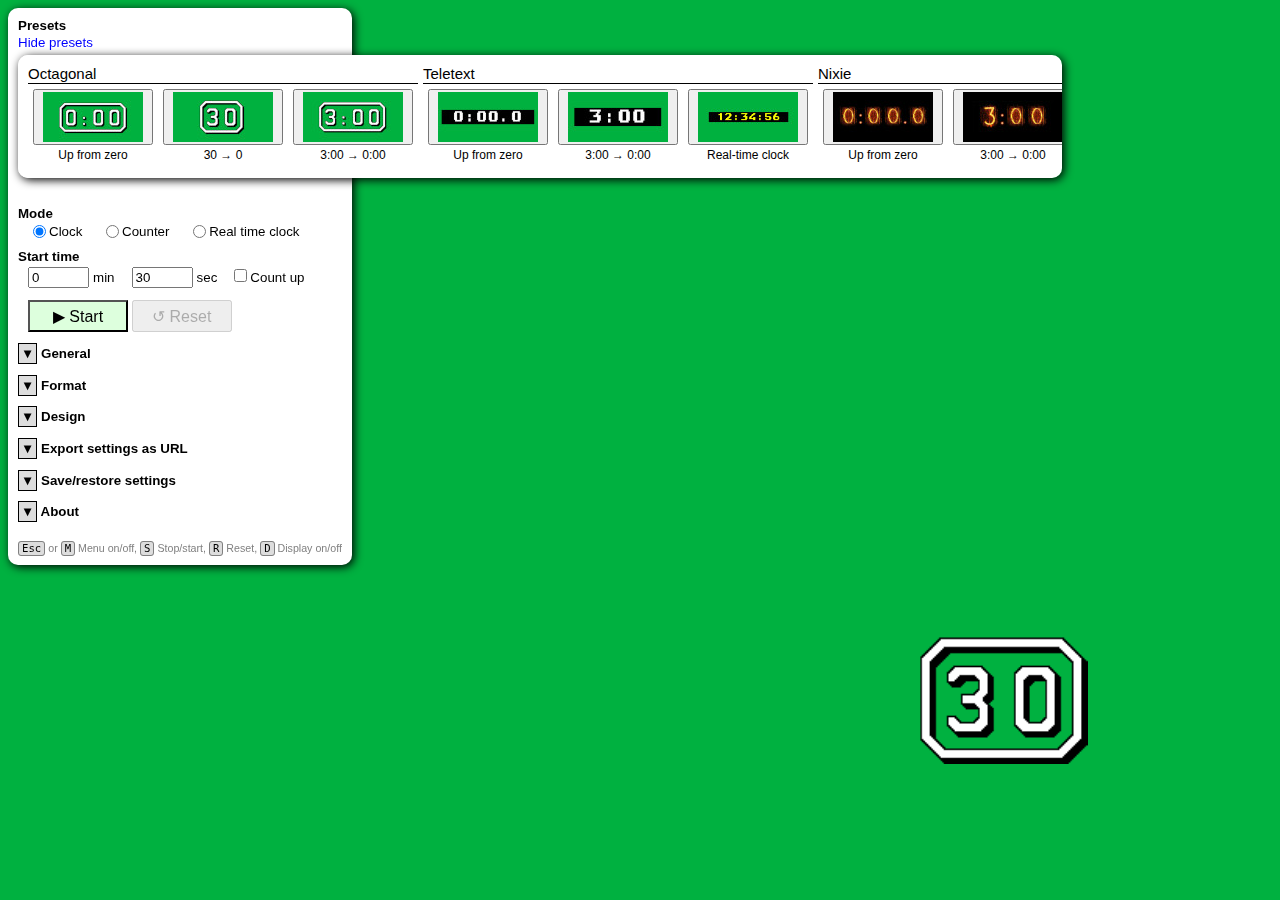
==== index.html @ b5df02eb "Reorganise options, add teletext real-time clock preset, etc" ====
<!DOCTYPE html>
<html lang="en">
    <head>
        <title>Octagon Simulator</title>
        <meta charset="UTF-8">
        <meta name="author" content="Graeme Cole">
        <meta name="description" content="On-screen countdown clock mockup">
        <link rel="stylesheet" type="text/css" href="interface.css?bump=2" />

        <link rel="preconnect" href="https://fonts.googleapis.com">
        <link rel="preconnect" href="https://fonts.gstatic.com" crossorigin>
        <link href="https://fonts.googleapis.com/css2?family=Bebas+Neue&family=Boogaloo&family=Inter&family=Nova+Mono&family=Press+Start+2P&family=Questrial&display=swap" rel="stylesheet">

        <link rel="icon" type="image/png" href="icons/octagonfavicon128.png" sizes="128x128">
        <link rel="icon" type="image/png" href="icons/octagonfavicon64.png" sizes="64x64">
        <link rel="icon" type="image/x-icon" href="icons/octagonfavicon32.ico">
    </head>
    <body onload="initialise();">
        <script src="font.js?bump=2"></script>
        <script src="draw.js?bump=3"></script>
        <script src="htmldraw.js?bump=3"></script>
        <script src="clock.js?bump=3"></script>
        <script src="presets.js?bump=2"></script>
        <script src="interface.js?bump=4"></script>

        <div id="screen">
            <canvas id="canvas"></canvas>
        </div>

        <div class="menu" id="menu">
            <div id="errors"></div>
            <div class="menusection">
                <div class="sectiontitle">Presets</div>
                <div class="presetsheader">
                    <a onclick="togglePresetsHeader();" id="togglepresetslink" class="expandlink">Hide presets</a>
                </div>
                <div class="presetspanelcontainer" id="presetspanelcontainer">
                    <div class="presetspanel" id="presetspanel"></div>
                </div>
            </div>
            <div class="menusection">
                <div class="sectiontitle">Mode</div>
                <div class="sectionbody">
                    <div class="menurow radiorow" style="margin-bottom: 10px;">
                        <input type="radio" id="clockmode" name="countermode" value="0" onclick="changeMode();" checked /><label for="clockmode">Clock</label>
                        <input type="radio" id="countermode" name="countermode" value="1" onclick="changeMode();" style="margin-left: 20px;" /><label for="countermode">Counter</label>
                        <input type="radio" id="rtcmode" name="countermode" value="2" onclick="changeMode();" style="margin-left: 20px;" /><label for="rtcmode">Real time clock</label>
                    </div>
                </div>
            </div>

            <div class="menusection">
                <div class="sectiontitle clockmodecontrols">Start time</div>
                <div class="sectiontitle countermodecontrols">Counter</div>
                <div class="sectionbody">
                    <div class="clockmodecontrols">
                        <div class="menurow">
                            <input type="number" id="minutes" min="0" value="0" oninput="startTimeChanged();" /> min
                            <input type="number" id="seconds" min="0" value="0" oninput="startTimeChanged();" style="margin-left: 1em;" /> sec
                            <input type="checkbox" id="countup" name="countup" onclick="optionsChanged();" style="margin-left: 1em;" /><label for="countup">Count up</label>
                        </div>
                        <div class="menurow">
                            <button class="clockcontrolbutton" id="start" style="background-color: #ddffdd;" onclick="startStop();">&#x25B6; Start</button>
                            <button class="clockcontrolbutton" id="reset" onclick="resetClock();" disabled>&#x21BA; Reset</button>
                        </div>
                    </div>
                    <div class="countermodecontrols">
                        <div class="menurow">
                            <label for="count">Count </label><input type="number" id="count" name="count" value="0" oninput="countChanged();" />
                        </div>
                        <div class="menurow">
                            <button class="countercontrolbutton" id="counterup" style="background-color: #ddffdd;" onclick="adjustCounter(1);">+</button>
                            <button class="countercontrolbutton" id="counterdown" style="background-color: #ffdddd;" onclick="adjustCounter(-1);">&minus;</button>
                            <button class="countercontrolbutton" id="resetcounter" onclick="resetCounter();" >0</button>
                        </div>
                    </div>
                    <div class="rtcmodecontrols">
                        <div class="menurow">
                        </div>
                    </div>
                </div>
            </div>
            <div class="menusection">
                <div class="sectiontitle sectiontitleclickable" onclick="toggleOptionsSection('general');">
                    <div class="sectiondropdown" id="generaldropdown">&#x25B6;</div>
                    General
                </div>
                <div class="sectionbody" id="generalsection">
                    <div class="menurow">
                        <input type="checkbox" id="displayclock" name="displayclock" onclick="optionsChanged();" checked /><label for="displayclock">Display on</label>
                    </div>
                    <div class="menurow">
                        <select id="xposanchor" name="xposanchor" onchange="positionChanged();">
                            <option value="left">Left edge</option>
                            <option value="right" selected>Right edge</option>
                        </select>
                        <input type="number" id="xpospc" oninput="positionChanged();" />% from left of window
                    </div>
                    <div class="menurow">
                        <select id="yposanchor" name="yposanchor" onchange="positionChanged();">
                            <option value="top">Top edge</option>
                            <option value="bottom" selected>Bottom edge</option>
                        </select>
                        <input type="number" id="ypospc" oninput="positionChanged();" />% from top of window
                    </div>
                    <div class="menurow">
                        Final scale factor
                        <input type="number" id="scalefactor" oninput="positionChanged();" />%
                    </div>
                    <div class="menurow">
                        <input type="color" name="bgcolor" id="bgcolor" onchange="appearanceChanged();" value="#00b140" />
                        <label for="bgcolor">Page background colour</label>
                    </div>
                    <div class="menurow">
                        <input type="checkbox" name="bgdisable" id="bgdisable" onclick="appearanceChanged();" /><label for="bgdisable">Disable page background colour</label>
                    </div>
                </div>
            </div>

            <div class="menusection">
                <div class="sectiontitle sectiontitleclickable" onclick="toggleOptionsSection('format');">
                    <div class="sectiondropdown" id="formatdropdown">&#x25B6;</div>
                    Format
                </div>
                <div class="sectionbody" id="formatsection">
                    <div class="menurow clockmodecontrols">
                        <label for="format">Display format</label>
                        <select name="format" id="format" onchange="optionsChanged();">
                            <option value="-1" selected>Automatic from start time</option>
                            <option value="-2">Automatic from current time</option>
                            <option value="1">s</option>
                            <option value="2">ss</option>
                            <option value="3">m:ss</option>
                            <option value="4">mm:ss</option>
                            <option value="5">h:mm:ss</option>
                            <option value="6">hh:mm:ss</option>
                        </select>
                    </div>
                    <div class="menurow countermodecontrols">
                        <label for="counterwidth">Pad to </label><input type="number" id="counterwidth" name="counterwidth" min="0" max="10" onclick="optionsChanged();" /><label for="counterwidth"> characters</label>
                    </div>
                    <div class="menurow">
                        <input type="checkbox" id="leadingzero" name="leadingzero" onclick="optionsChanged();" /><label for="leadingzero">Leading zero</label>
                    </div>
                    <div class="menurow clockmodecontrols">
                        <input type="checkbox" id="allowhours" name="allowhours" onclick="optionsChanged();" checked /><label for="allowhours">Allow hours field</label>
                    </div>
                    <div class="menurow rtcmodecontrols">
                        <input type="checkbox" id="showrtcseconds" name="showrtcseconds" onclick="optionsChanged();" /><label for="showrtcseconds">Show seconds</label>
                    </div>
                    <div class="menurow clockmodecontrols rtcmodecontrols">
                        <input type="checkbox" id="showtenths" name="showtenths" onclick="optionsChanged();" /><label for="showtenths">Show tenths</label>
                    </div>
                </div>
            </div>

            <div class="menusection">
                <div class="sectiontitle sectiontitleclickable" onclick="toggleOptionsSection('design');">
                    <div class="sectiondropdown" id="designdropdown">&#x25B6;</div>
                    Design
                </div>
                <div class="sectionbody" id="designsection">
                    <div class="menurow">
                        <label for="clockdesign">Design</label>
                        <select name="clockdesign" id="clockdesign" onchange="clockDesignChanged(true);">
                            <option value="octagon" selected>Octagon</option>
                            <option value="nixie">Nixie tubes</option>
                            <option value="teletext">Teletext</option>
                            <option value="boring">Boring</option>
                        </select>
                    </div>
                    <div class="menurow fontcontrol" style="margin-top: 5px; margin-bottom: 5px;">
                        <label for="typeface">Typeface</label>
                        <select name="typeface" id="typeface" onchange="appearanceChanged();">
                            <option value="Bebas Neue" style="font-family: Bebas Neue;">Bebas Neue</option>
                            <option value="Boogaloo" style="font-family: Boogaloo;">Boogaloo</option>
                            <option value="Inter" style="font-family: Inter;" selected>Inter</option>
                            <option value="Nova Mono" style="font-family: Nova Mono;">Nova Mono</option>
                            <option value="'Press Start 2P'" style="font-family: 'Press Start 2P';">Press Start 2P</option>
                            <option value="Questrial" style="font-family: Questrial;">Questrial</option>
                        </select>
                    </div>
                    <div class="menurow" style="margin-top: 5px; margin-bottom: 10px; margin-left: 20px;">
                        <div>
                            When I switch Design:
                        </div>
                        <div class="radiorow">
                            <input type="radio" id="dontkeepdesignoptions" name="keepdesignoptions" value="0" onclick="optionsChanged();" checked /><label for="dontkeepdesignoptions">Apply that design's default options below</label>
                        </div>
                        <div class="radiorow">
                            <input type="radio" id="keepdesignoptions" name="keepdesignoptions" value="1" onclick="optionsChanged();" /><label for="keepdesignoptions">Keep the options specified below</label>
                        </div>
                    </div>
                    <div class="menurow colourtable">
                        <div class="colourcontrol bordercolourcontrol">
                            <div class="colourcontroltitle">Clock<br>background</div>
                            <div class="colourpicker">
                                <input type="color" name="clockbgcolor" id="clockbgcolor" onchange="appearanceChanged();" value="#000000" />
                            </div>
                        </div>
                        <div class="colourcontrol textcolourcontrol">
                            <div class="colourcontroltitle">Character</div>
                            <div class="colourpicker">
                                <input type="color" name="fgcolor" id="fgcolor" onchange="appearanceChanged();" value="#ffffff" />
                            </div>
                        </div>
                        <div class="colourcontrol textoutlinecontrol">
                            <div class="colourcontroltitle">Outline</div>
                            <div class="colourpicker">
                                <input type="color" name="outlinecolor" id="outlinecolor" onchange="appearanceChanged();" value="#000000" />
                            </div>
                        </div>
                    </div>
                    <div class="menurow">
                        <input type="checkbox" id="showborder" name="showborder" onclick="appearanceChanged();" checked /><label for="showborder">Show border</label>
                    </div>
                    <div class="menurow doubleheightcontrol">
                        <input type="checkbox" id="doubleheight" name="doubleheight" onclick="appearanceChanged();" checked /><label for="doubleheight">Double height characters</label>
                    </div>
                    <table class="colourtrim">
                        <tr class="textoutlinecontrol">
                            <td><label for="outlinesize">Outline size</label></td>
                            <td><input type="number" name="outlinesize" id="outlinesize" oninput="appearanceChanged();" value="1" min="0" max="20" /></td>
                        </tr>
                        <tr class="textshadowcontrol">
                            <td><label for="shadowlength">Shadow length</label></td>
                            <td>
                                <input type="number" name="shadowlength" id="shadowlength" value="3" oninput="appearanceChanged();" min="0" max="50" /><label for="shadowdir">direction</label>
                                <select name="shadowdir" id="shadowdir" onchange="appearanceChanged();">
                                    <option value="0">&#x2B06; N</option>
                                    <option value="1">&#x2B08; NE</option>
                                    <option value="2">&#x27A1; E</option>
                                    <option value="3" selected>&#x2B0A; SE</option>
                                    <option value="4">&#x2B07; S</option>
                                    <option value="5">&#x2B0B; SW</option>
                                    <option value="6">&#x2B05; W</option>
                                    <option value="7">&#x2B09; NW</option>
                                </select>
                            </td>
                        </tr>
                        <tr class="bordercolourcontrol">
                            <td><label for="clockbgalpha">Clock BG opacity</label></td>
                            <td>
                                <input type="number" id="clockbgalpha" name="clockbgalpha" min="0" max="100" value="70" oninput="appearanceChanged();" />%
                            </td>
                        </tr>
                    </table>
                </div>
            </div>
            <div class="menusection">
                <div class="sectiontitle sectiontitleclickable" onclick="toggleOptionsSection('export');">
                    <div class="sectiondropdown" id="exportdropdown">&#x25B6;</div>
                    Export settings as URL
                </div>
                <div class="sectionbody" id="exportsection">
                    <div class="menurow">
                        <div class="menurow">
                        <input type="checkbox" id="exportmenuon" name="exportmenuon" onclick="exportSettingsAsURL();" checked /><label for="exportmenuon">Show menu</label>
                        </div>
                        <div class="menurow">
                        <input type="checkbox" id="exportstart" name="exportstart" onclick="exportSettingsAsURL();" /><label for="exportstart">Start clock automatically</label>
                        </div>
                        <div class="menurow">
                        <button id="copyexporturl" onclick="exportSettingsAsURLAndCopy();">Export and copy to clipboard</button>
                        </div>
                        <div class="menurow">
                        <input type="text" id="exporturl" name="exporturl" style="background-color: #eeeeee;" readonly />
                        </div>
                    </div>
                </div>
            </div>
            <div class="menusection">
                <div class="sectiontitle sectiontitleclickable" onclick="toggleOptionsSection('save');">
                    <div class="sectiondropdown" id="savedropdown">&#x25B6;</div>
                    Save/restore settings
                </div>
                <div class="sectionbody" id="savesection">
                    <div class="menurow">
                        <p id="cookiesummary">
                        Note: this uses cookies. <a onclick="showCookieDetails();" class="expandlink">[more info]</a>
                        </p>
                        <p id="cookiedetails" style="display: none;">
                        This feature uses cookies.
                        By using the "Save settings" button you consent to
                        the above settings being saved in your browser as a
                        cookie. This page does not use cookies for any other
                        purpose. In particular, nothing on this page uses
                        cookies for any advertising or tracking purposes.
                        <a onclick="hideCookieDetails();" class="expandlink">[hide]</a>
                        </p>
                        <button class="settingsbutton" id="savesettings" onclick="saveSettings();">&#x1F4BE; Save settings</button>
                    </div>
                    <div class="menurow">
                        <button class="settingsbutton" id="restoresettings" onclick="restoreSettings();">&#x1F4C2; Restore saved settings</button>
                    </div>
                    <div class="menurow" style="margin-top: 15px;">
                        <button class="settingsbutton" id="resetsettings" onclick="resetSettingsToDefaults();">&#x1F5D1; Reset to defaults</button>
                    </div>
                </div>
            </div>

            <div class="menusection about">
                <div class="sectiontitle sectiontitleclickable" onclick="toggleOptionsSection('about');">
                    <div class="sectiondropdown" id="aboutdropdown">&#x25B6;</div>
                    About
                </div>
                <div class="sectionbody" id="aboutsection">
                <p>
                This project started as a mockup of the octagonal-bordered
                on-screen countdown clock used by various BBC shows in the
                1990s, prompted by
                <a href="https://www.youtube.com/watch?v=g80rnhK-cKo#t=16m32s" target="_blank">this video about the BBC Micro with Tom Scott and the Centre for Computing History</a>.
                The font for the numbers was reverse-engineered from
                screenshots of old shows, probably not quite accurately.
                The page has since grown some additional features and clock
                designs.
                </p>
                <p>
                The typefaces provided in the drop-down list with for the
                "Boring" design under "Format &amp; Display" are selected
                from the <a href="https://fonts.google.com/" target="_blank">Google Fonts</a>
                library and all have or support fixed-width digits.
                </p>
                <p>
                Octagon Simulator's
                <a href="https://github.com/elocemearg/octagon-simulator" target="_blank">source code is on GitHub</a>.
                </p>
                </div>
            </div>

            <div class="menuinstructions">
                <div id="clockinstructions">
                    <kbd>Esc</kbd> or <kbd>M</kbd>&nbsp;Menu on/off,
                    <kbd>S</kbd>&nbsp;Stop/start,
                    <kbd>R</kbd>&nbsp;Reset,
                    <kbd>D</kbd>&nbsp;Display on/off
                </div>
                <div id="counterinstructions">
                    <kbd>Esc</kbd> or <kbd>M</kbd>&nbsp;Menu on/off,
                    <kbd>+</kbd><kbd>-</kbd>&nbsp;Up/down,
                    <kbd>R</kbd>&nbsp;Zero,
                    <kbd>D</kbd>&nbsp;Display on/off
                </div>
                <div id="rtcinstructions">
                    <kbd>Esc</kbd> or <kbd>M</kbd>&nbsp;Menu on/off,
                    <kbd>D</kbd>&nbsp;Display on/off
                </div>
            </div>

        </div>
    </body>
</html>
---- interface.css ----
body {
    font-family: sans-serif;
}

#screen {
    position: fixed;
    top: 0px;
    left: 0px;
    width: 100vw;
    height: 100vh;
    background-color: rgba(0, 0, 0, 0);
}

#menu {
    position: absolute;
    background-color: white;
    padding: 10px;
    font-size: 10pt;
    border-radius: 10px;
    max-width: 400px;
    z-index: 1;
    box-shadow: 2px 2px 10px black;
}

#canvas {
    z-index: 0;
}

#presetspanelcontainer {
    position: relative;
    height: 140px;
}

div.presetsheader {
    margin-top: 2px;
    margin-bottom: 5px;
}

div.presetspanel {
    position: absolute;
    top: 0;
    left: 0;
    white-space: nowrap;
    max-width: 80vw;
    overflow-x: auto;
    background-color: white;
    padding: 10px;
    font-size: 10pt;
    border-radius: 10px;
    z-index: 1;
    vertical-align: top;
    box-shadow: 2px 2px 10px black;
}

div.presetdesignsection {
    position: relative;
    display: inline-block;
    vertical-align: top;
    margin-right: 5px;
}

div.presetdesignheader {
    height: 18px;
    font-size: 15px;
    width: 100%;
    border-bottom: solid black 1px;
    margin-bottom: 5px;
}

div.presetbox {
    position: relative;
    display: inline-block;
    vertical-align: top;
}

div.presetimage {
    display: inline-block;
}

button.presetbutton {
    width: 120px;
    margin-left: 5px;
    margin-right: 5px;
}

div.presetimage img {
    vertical-align: middle;
}

button.presetbutton[disabled],
button.presetbutton:disabled img {
    opacity: 60%;
}

div.presetdesc {
    position: relative;
    height: 20px;
    margin-top: 3px;
    font-size: 12px;
    white-space: normal;
    text-align: center;
}

#menu input[type="number"] {
    width: 4em;
}

div.menuinstructions {
    font-size: 8pt;
    margin-top: 20px;
    color: grey;
}

kbd {
    background-color: #dddddd;
    color: black;
    border: 1px solid gray;
    border-radius: 0.5ex;
    padding-left: 0.5ex;
    padding-right: 0.5ex;
}

div.menusection {
    margin-bottom: 8pt;
}

div.menurow {
    margin-left: 10px;
    margin-top: 2px;
    margin-bottom: 2px;
}

button.clockpresetbutton {
    margin-bottom: 10px;
}

button.clockcontrolbutton {
    margin-top: 10px;
    min-width: 100px;
    height: 24pt;
    font-size: 12pt;
}

button.countercontrolbutton {
    margin-top: 10px;
    min-width: 60px;
    height: 24pt;
    font-size: 12pt;
}

div.radiorow input {
    margin-top: 0;
    vertical-align: middle;
}

div.radiorow label {
    margin-top: 0;
    vertical-align: middle;
}

div.sectionbody table {
    margin-left: 10px;
}

table.menuinstructions {
    margin-left: 10px;
}

table.menuinstructions td {
    padding-right: 10px;
}

div.sectiontitle {
    font-weight: bold;
}

div.sectiontitleclickable {
    cursor: pointer;
}

div.colourtable {
    margin-left: 10px;
}

div.colourcontrol {
    display: inline-block;
    text-align: center;
}

div.colourcontrol div {
    padding: 2px 5px 2px 5px;
}

div.colourcontroltitle {
    text-align: center;
    font-size: 9pt;
}

div.colourpicker {
    text-align: center;
}

table.colourtrim td {
    text-align: left;
    padding: 2px;
}

table.colourtrim input {
    margin-right: 10px;
}

#errors {
    color: red;
}

div.about {
}

div.about p {
    margin-left: 10px;
}

a.expandlink {
    color: blue;
    cursor: pointer;
}

#cookiesummary {
    color: gray;
}

div.sectiondropdown {
    border: 1px solid black;
    padding: 2px;
    text-align: center;
    width: 1em;
    display: inline-block;
    background-color: #dddddd;
}

button.settingsbutton {
    margin-left: 1em;
    font-size: 12pt;
}
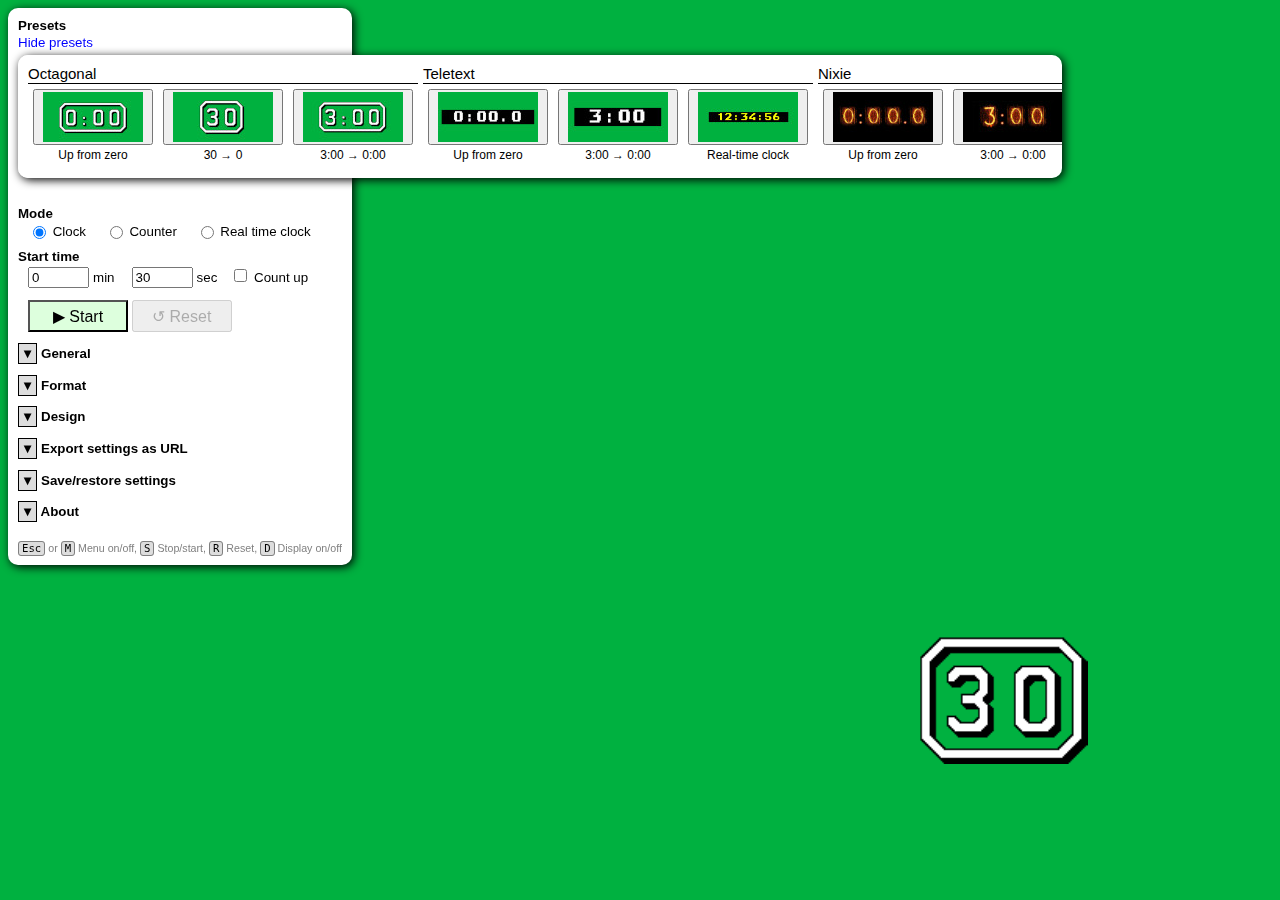
==== commit 184bcccc: "Introduce mouseover text containing explanatory notes for controls" ====
--- a/index.html
+++ b/index.html
@@ -42,9 +42,18 @@
                 <div class="sectiontitle">Mode</div>
                 <div class="sectionbody">
                     <div class="menurow radiorow" style="margin-bottom: 10px;">
-                        <input type="radio" id="clockmode" name="countermode" value="0" onclick="changeMode();" checked /><label for="clockmode">Clock</label>
-                        <input type="radio" id="countermode" name="countermode" value="1" onclick="changeMode();" style="margin-left: 20px;" /><label for="countermode">Counter</label>
-                        <input type="radio" id="rtcmode" name="countermode" value="2" onclick="changeMode();" style="margin-left: 20px;" /><label for="rtcmode">Real time clock</label>
+                        <label title="Display a stopwatch or countdown timer.">
+                            <input type="radio" id="clockmode" name="countermode" value="0" onclick="changeMode();" checked />
+                            Clock
+                        </label>
+                        <label title="Display an integer which can be incremented, decremented or reset.">
+                            <input type="radio" id="countermode" name="countermode" value="1" onclick="changeMode();" style="margin-left: 20px;" />
+                            Counter
+                        </label>
+                        <label title="Display the time of day according to your system clock.">
+                            <input type="radio" id="rtcmode" name="countermode" value="2" onclick="changeMode();" style="margin-left: 20px;" />
+                            Real time clock
+                        </label>
                     </div>
                 </div>
             </div>
@@ -57,7 +66,10 @@
                         <div class="menurow">
                             <input type="number" id="minutes" min="0" value="0" oninput="startTimeChanged();" /> min
                             <input type="number" id="seconds" min="0" value="0" oninput="startTimeChanged();" style="margin-left: 1em;" /> sec
-                            <input type="checkbox" id="countup" name="countup" onclick="optionsChanged();" style="margin-left: 1em;" /><label for="countup">Count up</label>
+                            <label title="When checked, clock counts up while running.">
+                                <input type="checkbox" id="countup" name="countup" onclick="optionsChanged();" style="margin-left: 1em;" />
+                                Count up
+                            </label>
                         </div>
                         <div class="menurow">
                             <button class="clockcontrolbutton" id="start" style="background-color: #ddffdd;" onclick="startStop();">&#x25B6; Start</button>
@@ -66,7 +78,10 @@
                     </div>
                     <div class="countermodecontrols">
                         <div class="menurow">
-                            <label for="count">Count </label><input type="number" id="count" name="count" value="0" oninput="countChanged();" />
+                            <label>
+                                <input type="number" id="count" name="count" value="0" oninput="countChanged();" />
+                                Count
+                            </label>
                         </div>
                         <div class="menurow">
                             <button class="countercontrolbutton" id="counterup" style="background-color: #ddffdd;" onclick="adjustCounter(1);">+</button>
@@ -87,7 +102,10 @@
                 </div>
                 <div class="sectionbody" id="generalsection">
                     <div class="menurow">
-                        <input type="checkbox" id="displayclock" name="displayclock" onclick="optionsChanged();" checked /><label for="displayclock">Display on</label>
+                        <label>
+                            <input type="checkbox" id="displayclock" name="displayclock" onclick="optionsChanged();" checked />
+                            Display on
+                        </label>
                     </div>
                     <div class="menurow">
                         <select id="xposanchor" name="xposanchor" onchange="positionChanged();">
@@ -104,15 +122,22 @@
                         <input type="number" id="ypospc" oninput="positionChanged();" />% from top of window
                     </div>
                     <div class="menurow">
-                        Final scale factor
-                        <input type="number" id="scalefactor" oninput="positionChanged();" />%
-                    </div>
-                    <div class="menurow">
-                        <input type="color" name="bgcolor" id="bgcolor" onchange="appearanceChanged();" value="#00b140" />
-                        <label for="bgcolor">Page background colour</label>
-                    </div>
-                    <div class="menurow">
-                        <input type="checkbox" name="bgdisable" id="bgdisable" onclick="appearanceChanged();" /><label for="bgdisable">Disable page background colour</label>
+                        <label title="Scale the size of the finished graphic by a percentage.">
+                            Final scale factor
+                            <input type="number" id="scalefactor" oninput="positionChanged();" />%
+                        </label>
+                    </div>
+                    <div class="menurow">
+                        <label title="Colour of the page background, which may be disabled below.">
+                            <input type="color" name="bgcolor" id="bgcolor" onchange="appearanceChanged();" value="#00b140" />
+                            Page background colour
+                        </label>
+                    </div>
+                    <div class="menurow">
+                        <label title="Disable the page background colour. Useful when using Browser Source in OBS.">
+                            <input type="checkbox" name="bgdisable" id="bgdisable" onclick="appearanceChanged();" />
+                            Disable page background colour
+                        </label>
                     </div>
                 </div>
             </div>
@@ -124,32 +149,50 @@
                 </div>
                 <div class="sectionbody" id="formatsection">
                     <div class="menurow clockmodecontrols">
-                        <label for="format">Display format</label>
-                        <select name="format" id="format" onchange="optionsChanged();">
-                            <option value="-1" selected>Automatic from start time</option>
-                            <option value="-2">Automatic from current time</option>
-                            <option value="1">s</option>
-                            <option value="2">ss</option>
-                            <option value="3">m:ss</option>
-                            <option value="4">mm:ss</option>
-                            <option value="5">h:mm:ss</option>
-                            <option value="6">hh:mm:ss</option>
-                        </select>
+                        <label>
+                            Display format
+                            <select name="format" id="format" onchange="optionsChanged();">
+                                <option value="-1" selected>Automatic from start time</option>
+                                <option value="-2">Automatic from current time</option>
+                                <option value="1">s</option>
+                                <option value="2">ss</option>
+                                <option value="3">m:ss</option>
+                                <option value="4">mm:ss</option>
+                                <option value="5">h:mm:ss</option>
+                                <option value="6">hh:mm:ss</option>
+                            </select>
+                        </label>
                     </div>
                     <div class="menurow countermodecontrols">
-                        <label for="counterwidth">Pad to </label><input type="number" id="counterwidth" name="counterwidth" min="0" max="10" onclick="optionsChanged();" /><label for="counterwidth"> characters</label>
-                    </div>
-                    <div class="menurow">
-                        <input type="checkbox" id="leadingzero" name="leadingzero" onclick="optionsChanged();" /><label for="leadingzero">Leading zero</label>
+                        <label title="Minimum number of characters to display on the counter.">
+                            Pad to
+                            <input type="number" id="counterwidth" name="counterwidth" min="0" max="10" onclick="optionsChanged();" />
+                            characters
+                        </label>
+                    </div>
+                    <div class="menurow">
+                        <label title="Pad up to the minimum number of characters using zeroes rather than spaces.">
+                            <input type="checkbox" id="leadingzero" name="leadingzero" onclick="optionsChanged();" />
+                            Leading zero
+                        </label>
                     </div>
                     <div class="menurow clockmodecontrols">
-                        <input type="checkbox" id="allowhours" name="allowhours" onclick="optionsChanged();" checked /><label for="allowhours">Allow hours field</label>
+                        <label title="Introduce an hours field if the clock shows 60 minutes or more.">
+                            <input type="checkbox" id="allowhours" name="allowhours" onclick="optionsChanged();" checked />
+                            Allow hours field
+                        </label>
                     </div>
                     <div class="menurow rtcmodecontrols">
-                        <input type="checkbox" id="showrtcseconds" name="showrtcseconds" onclick="optionsChanged();" /><label for="showrtcseconds">Show seconds</label>
+                        <label title="Show seconds on the real-time clock.">
+                            <input type="checkbox" id="showrtcseconds" name="showrtcseconds" onclick="optionsChanged();" />
+                            Show seconds
+                        </label>
                     </div>
                     <div class="menurow clockmodecontrols rtcmodecontrols">
-                        <input type="checkbox" id="showtenths" name="showtenths" onclick="optionsChanged();" /><label for="showtenths">Show tenths</label>
+                        <label title="Display seconds to one decimal place.">
+                            <input type="checkbox" id="showtenths" name="showtenths" onclick="optionsChanged();" />
+                            Show tenths
+                        </label>
                     </div>
                 </div>
             </div>
@@ -161,34 +204,44 @@
                 </div>
                 <div class="sectionbody" id="designsection">
                     <div class="menurow">
-                        <label for="clockdesign">Design</label>
-                        <select name="clockdesign" id="clockdesign" onchange="clockDesignChanged(true);">
-                            <option value="octagon" selected>Octagon</option>
-                            <option value="nixie">Nixie tubes</option>
-                            <option value="teletext">Teletext</option>
-                            <option value="boring">Boring</option>
-                        </select>
+                        <label>
+                            Design
+                            <select name="clockdesign" id="clockdesign" onchange="clockDesignChanged(true);">
+                                <option value="octagon" selected>Octagon</option>
+                                <option value="nixie">Nixie tubes</option>
+                                <option value="teletext">Teletext</option>
+                                <option value="boring">Boring</option>
+                            </select>
+                        </label>
                     </div>
                     <div class="menurow fontcontrol" style="margin-top: 5px; margin-bottom: 5px;">
-                        <label for="typeface">Typeface</label>
-                        <select name="typeface" id="typeface" onchange="appearanceChanged();">
-                            <option value="Bebas Neue" style="font-family: Bebas Neue;">Bebas Neue</option>
-                            <option value="Boogaloo" style="font-family: Boogaloo;">Boogaloo</option>
-                            <option value="Inter" style="font-family: Inter;" selected>Inter</option>
-                            <option value="Nova Mono" style="font-family: Nova Mono;">Nova Mono</option>
-                            <option value="'Press Start 2P'" style="font-family: 'Press Start 2P';">Press Start 2P</option>
-                            <option value="Questrial" style="font-family: Questrial;">Questrial</option>
-                        </select>
+                        <label>
+                            Typeface
+                            <select name="typeface" id="typeface" onchange="appearanceChanged();">
+                                <option value="Bebas Neue" style="font-family: Bebas Neue;">Bebas Neue</option>
+                                <option value="Boogaloo" style="font-family: Boogaloo;">Boogaloo</option>
+                                <option value="Inter" style="font-family: Inter;" selected>Inter</option>
+                                <option value="Nova Mono" style="font-family: Nova Mono;">Nova Mono</option>
+                                <option value="'Press Start 2P'" style="font-family: 'Press Start 2P';">Press Start 2P</option>
+                                <option value="Questrial" style="font-family: Questrial;">Questrial</option>
+                            </select>
+                        </label>
                     </div>
                     <div class="menurow" style="margin-top: 5px; margin-bottom: 10px; margin-left: 20px;">
                         <div>
                             When I switch Design:
                         </div>
                         <div class="radiorow">
-                            <input type="radio" id="dontkeepdesignoptions" name="keepdesignoptions" value="0" onclick="optionsChanged();" checked /><label for="dontkeepdesignoptions">Apply that design's default options below</label>
+                            <label>
+                                <input type="radio" id="dontkeepdesignoptions" name="keepdesignoptions" value="0" onclick="optionsChanged();" checked />
+                                Apply the new design's default options below
+                            </label>
                         </div>
                         <div class="radiorow">
-                            <input type="radio" id="keepdesignoptions" name="keepdesignoptions" value="1" onclick="optionsChanged();" /><label for="keepdesignoptions">Keep the options specified below</label>
+                            <label>
+                                <input type="radio" id="keepdesignoptions" name="keepdesignoptions" value="1" onclick="optionsChanged();" />
+                                Keep the options specified below
+                            </label>
                         </div>
                     </div>
                     <div class="menurow colourtable">
@@ -212,18 +265,24 @@
                         </div>
                     </div>
                     <div class="menurow">
-                        <input type="checkbox" id="showborder" name="showborder" onclick="appearanceChanged();" checked /><label for="showborder">Show border</label>
+                        <label title="Display clock border or background depending on design.">
+                            <input type="checkbox" id="showborder" name="showborder" onclick="appearanceChanged();" checked />
+                            Show border
+                        </label>
                     </div>
                     <div class="menurow doubleheightcontrol">
-                        <input type="checkbox" id="doubleheight" name="doubleheight" onclick="appearanceChanged();" checked /><label for="doubleheight">Double height characters</label>
+                        <label title="Use double-height Teletext characters.">
+                            <input type="checkbox" id="doubleheight" name="doubleheight" onclick="appearanceChanged();" checked />
+                            Double height characters
+                        </label>
                     </div>
                     <table class="colourtrim">
                         <tr class="textoutlinecontrol">
-                            <td><label for="outlinesize">Outline size</label></td>
+                            <td><label for="outlinesize" title="Text outline thickness, in design-specific size units.">Outline size</label></td>
                             <td><input type="number" name="outlinesize" id="outlinesize" oninput="appearanceChanged();" value="1" min="0" max="20" /></td>
                         </tr>
                         <tr class="textshadowcontrol">
-                            <td><label for="shadowlength">Shadow length</label></td>
+                            <td><label for="shadowlength" title="Text shadow length, in design-specific size units.">Shadow length</label></td>
                             <td>
                                 <input type="number" name="shadowlength" id="shadowlength" value="3" oninput="appearanceChanged();" min="0" max="50" /><label for="shadowdir">direction</label>
                                 <select name="shadowdir" id="shadowdir" onchange="appearanceChanged();">
@@ -255,10 +314,16 @@
                 <div class="sectionbody" id="exportsection">
                     <div class="menurow">
                         <div class="menurow">
-                        <input type="checkbox" id="exportmenuon" name="exportmenuon" onclick="exportSettingsAsURL();" checked /><label for="exportmenuon">Show menu</label>
-                        </div>
-                        <div class="menurow">
-                        <input type="checkbox" id="exportstart" name="exportstart" onclick="exportSettingsAsURL();" /><label for="exportstart">Start clock automatically</label>
+                            <label title="Show this menu when the page loads from this link.">
+                                <input type="checkbox" id="exportmenuon" name="exportmenuon" onclick="exportSettingsAsURL();" checked />
+                                Show menu
+                            </label>
+                        </div>
+                        <div class="menurow">
+                            <label title="Start the clock automatically when the page loads from this link.">
+                                <input type="checkbox" id="exportstart" name="exportstart" onclick="exportSettingsAsURL();" />
+                                Start clock automatically
+                            </label>
                         </div>
                         <div class="menurow">
                         <button id="copyexporturl" onclick="exportSettingsAsURLAndCopy();">Export and copy to clipboard</button>
@@ -316,9 +381,9 @@
                 designs.
                 </p>
                 <p>
-                The typefaces provided in the drop-down list with for the
-                "Boring" design under "Format &amp; Display" are selected
-                from the <a href="https://fonts.google.com/" target="_blank">Google Fonts</a>
+                The available typefaces for the "Boring" design are selected
+                from the
+                <a href="https://fonts.google.com/" target="_blank">Google Fonts</a>
                 library and all have or support fixed-width digits.
                 </p>
                 <p>
--- a/interface.css
+++ b/interface.css
@@ -148,6 +148,11 @@
     font-size: 12pt;
 }
 
+div.radiorow {
+    margin-top: 2px;
+    margin-bottom: 2px;
+}
+
 div.radiorow input {
     margin-top: 0;
     vertical-align: middle;
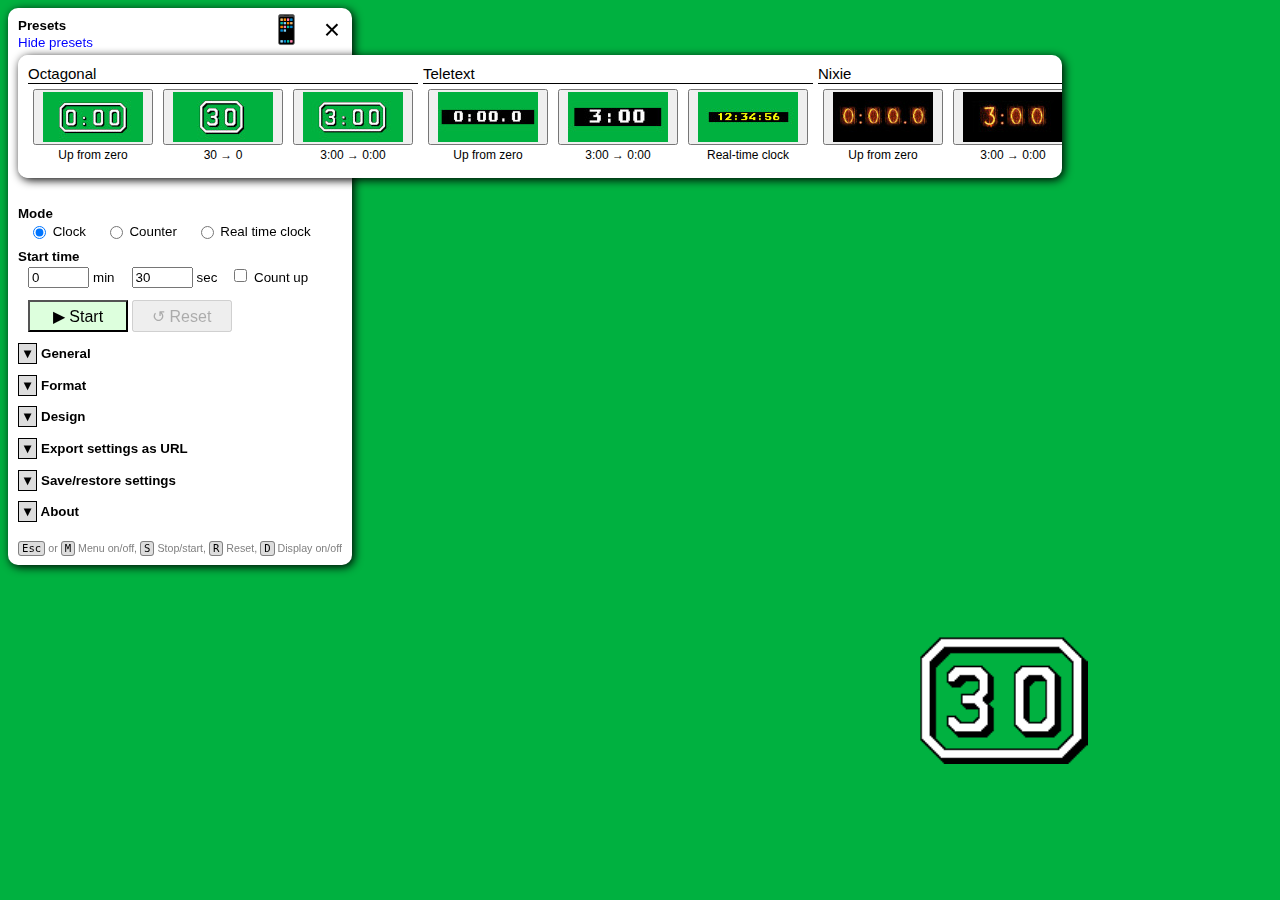
==== commit 7d9a3dce: "Improved mobile and touchscreen experience" ====
--- a/index.html
+++ b/index.html
@@ -4,8 +4,9 @@
         <title>Octagon Simulator</title>
         <meta charset="UTF-8">
         <meta name="author" content="Graeme Cole">
-        <meta name="description" content="On-screen countdown clock mockup">
-        <link rel="stylesheet" type="text/css" href="interface.css?bump=2" />
+        <meta name="description" content="On-screen countdown clock display tool">
+        <meta name="viewport" content="width=device-width, initial-scale=1">
+        <link rel="stylesheet" type="text/css" href="interface.css?bump=3" />
 
         <link rel="preconnect" href="https://fonts.googleapis.com">
         <link rel="preconnect" href="https://fonts.gstatic.com" crossorigin>
@@ -17,11 +18,11 @@
     </head>
     <body onload="initialise();">
         <script src="font.js?bump=2"></script>
-        <script src="draw.js?bump=3"></script>
-        <script src="htmldraw.js?bump=3"></script>
-        <script src="clock.js?bump=3"></script>
-        <script src="presets.js?bump=2"></script>
-        <script src="interface.js?bump=4"></script>
+        <script src="draw.js?bump=4"></script>
+        <script src="htmldraw.js?bump=4"></script>
+        <script src="clock.js?bump=4"></script>
+        <script src="presets.js?bump=3"></script>
+        <script src="interface.js?bump=6"></script>
 
         <div id="screen">
             <canvas id="canvas"></canvas>
@@ -36,6 +37,10 @@
                 </div>
                 <div class="presetspanelcontainer" id="presetspanelcontainer">
                     <div class="presetspanel" id="presetspanel"></div>
+                </div>
+                <div id="menutoprightdiv">
+                    <div id="menutouchscreenbutton" onclick="toggleTouchscreenControls();" title="Toggle display of touchscreen controls">&#x1f4f1;</div>
+                    <div id="menuclosediv" onclick="setMainMenuVisibility(false);" title="Close menu">×</div>
                 </div>
             </div>
             <div class="menusection">
@@ -108,23 +113,30 @@
                         </label>
                     </div>
                     <div class="menurow">
-                        <select id="xposanchor" name="xposanchor" onchange="positionChanged();">
+                        <select id="positionmode" name="positionmode" onchange="positionModeChanged();">
+                            <option value="manual" selected>Manual position</option>
+                            <option value="autocentre">Auto-centre, manual size</option>
+                            <option value="autocentremax">Auto-centre, auto-maximise</option>
+                        </select>
+                    </div>
+                    <div class="menurow">
+                        <select id="xposanchor" name="xposanchor" class="manualposcontrol" onchange="positionChanged();">
                             <option value="left">Left edge</option>
                             <option value="right" selected>Right edge</option>
                         </select>
-                        <input type="number" id="xpospc" oninput="positionChanged();" />% from left of window
-                    </div>
-                    <div class="menurow">
-                        <select id="yposanchor" name="yposanchor" onchange="positionChanged();">
+                        <input type="number" id="xpospc" class="manualposcontrol" oninput="positionChanged();" />% from left of window
+                    </div>
+                    <div class="menurow">
+                        <select id="yposanchor" name="yposanchor" class="manualposcontrol" onchange="positionChanged();">
                             <option value="top">Top edge</option>
                             <option value="bottom" selected>Bottom edge</option>
                         </select>
-                        <input type="number" id="ypospc" oninput="positionChanged();" />% from top of window
+                        <input type="number" id="ypospc" class="manualposcontrol" oninput="positionChanged();" />% from top of window
                     </div>
                     <div class="menurow">
                         <label title="Scale the size of the finished graphic by a percentage.">
-                            Final scale factor
-                            <input type="number" id="scalefactor" oninput="positionChanged();" />%
+                            Scale factor
+                            <input type="number" id="scalefactor" class="manualsizecontrol" oninput="positionChanged();" />%
                         </label>
                     </div>
                     <div class="menurow">
@@ -218,9 +230,9 @@
                         <label>
                             Typeface
                             <select name="typeface" id="typeface" onchange="appearanceChanged();">
-                                <option value="Bebas Neue" style="font-family: Bebas Neue;">Bebas Neue</option>
+                                <option value="Bebas Neue" style="font-family: Bebas Neue;" selected>Bebas Neue</option>
                                 <option value="Boogaloo" style="font-family: Boogaloo;">Boogaloo</option>
-                                <option value="Inter" style="font-family: Inter;" selected>Inter</option>
+                                <option value="Inter" style="font-family: Inter;">Inter</option>
                                 <option value="Nova Mono" style="font-family: Nova Mono;">Nova Mono</option>
                                 <option value="'Press Start 2P'" style="font-family: 'Press Start 2P';">Press Start 2P</option>
                                 <option value="Questrial" style="font-family: Questrial;">Questrial</option>
@@ -411,7 +423,45 @@
                     <kbd>D</kbd>&nbsp;Display on/off
                 </div>
             </div>
-
+        </div>
+
+        <div class="fullscreencontrols" id="fullscreencontrols">
+            <div class="mobilecontrolbuttoncontainer">
+                <button onclick="toggleFullScreen();" id="fullscreenbutton">&#x2922;</button>
+            </div>
+        </div>
+
+        <div class="mobilecontrols" id="mobilecontrolsclock">
+            <div class="mobilecontrolbuttoncontainer">
+                <button onclick="toggleMainMenu();">☰</button>
+            </div>
+            <div class="mobilecontrolbuttoncontainer">
+                <button onclick="startStop();" id="mobilestartstop">▶</button>
+            </div>
+            <div class="mobilecontrolbuttoncontainer">
+                <button onclick="resetClock();" id="mobilereset" disabled>↺</button>
+            </div>
+        </div>
+
+        <div class="mobilecontrols" id="mobilecontrolscounter">
+            <div class="mobilecontrolbuttoncontainer">
+                <button onclick="toggleMainMenu();">☰</button>
+            </div>
+            <div class="mobilecontrolbuttoncontainer">
+                <button onclick="resetCounter();">0</button>
+            </div>
+            <div class="mobilecontrolbuttoncontainer">
+                <button onclick="adjustCounter(1);">+</button>
+            </div>
+            <div class="mobilecontrolbuttoncontainer">
+                <button onclick="adjustCounter(-1);">&minus;</button>
+            </div>
+        </div>
+
+        <div class="mobilecontrols" id="mobilecontrolsrtc">
+            <div class="mobilecontrolbuttoncontainer">
+                <button onclick="toggleMainMenu();">☰</button>
+            </div>
         </div>
     </body>
 </html>
--- a/interface.css
+++ b/interface.css
@@ -124,6 +124,24 @@
     margin-bottom: 8pt;
 }
 
+#menutoprightdiv {
+    position: absolute;
+    float: right;
+    right: 0;
+    top: 0;
+    font-size: 28px;
+}
+
+#menutoprightdiv div {
+    display: inline-block;
+    margin: 5px;
+    font-size: 28px;
+    width: 30px;
+    height: 30px;
+    text-align: center;
+    cursor: pointer;
+}
+
 div.menurow {
     margin-left: 10px;
     margin-top: 2px;
@@ -247,3 +265,71 @@
     margin-left: 1em;
     font-size: 12pt;
 }
+
+div.mobilecontrolbuttoncontainer button {
+    height: 10vh;
+    font-size: 8vmin;
+    opacity: 60%;
+    touch-action: manipulation;
+}
+
+div.mobilecontrols {
+    display: none;
+}
+
+div.fullscreencontrols {
+    position: absolute;
+    right: 0;
+    top: 0;
+    margin: 5px;
+    text-align: center;
+}
+
+@media screen and (orientation: portrait) {
+    div.mobilecontrols {
+        display: block;
+        position: absolute;
+        left: 0;
+        width: 100%;
+        bottom: 5%;
+        text-align: center;
+        vertical-align: middle;
+    }
+
+    div.mobilecontrolbuttoncontainer {
+        display: inline-block;
+    }
+
+    div.mobilecontrolbuttoncontainer button {
+        margin-top: 1vw;
+        margin-bottom: 1vw;
+        width: 20vw;
+    }
+}
+
+@media screen and (orientation: landscape) {
+    div.mobilecontrols {
+        display: block;
+        position: absolute;
+        right: 10px;
+        width: 12vw;
+        bottom: 0;
+    }
+
+    div.mobilecontrolbuttoncontainer {
+        display: block;
+    }
+
+    div.mobilecontrolbuttoncontainer button {
+        margin-top: 1vh;
+        margin-bottom: 1vh;
+        width: 12vw;
+        height: 20vh;
+    }
+}
+
+#fullscreenbutton {
+    width: 12vmin;
+    height: 12vmin;
+    font-size: 5vmin;
+}
